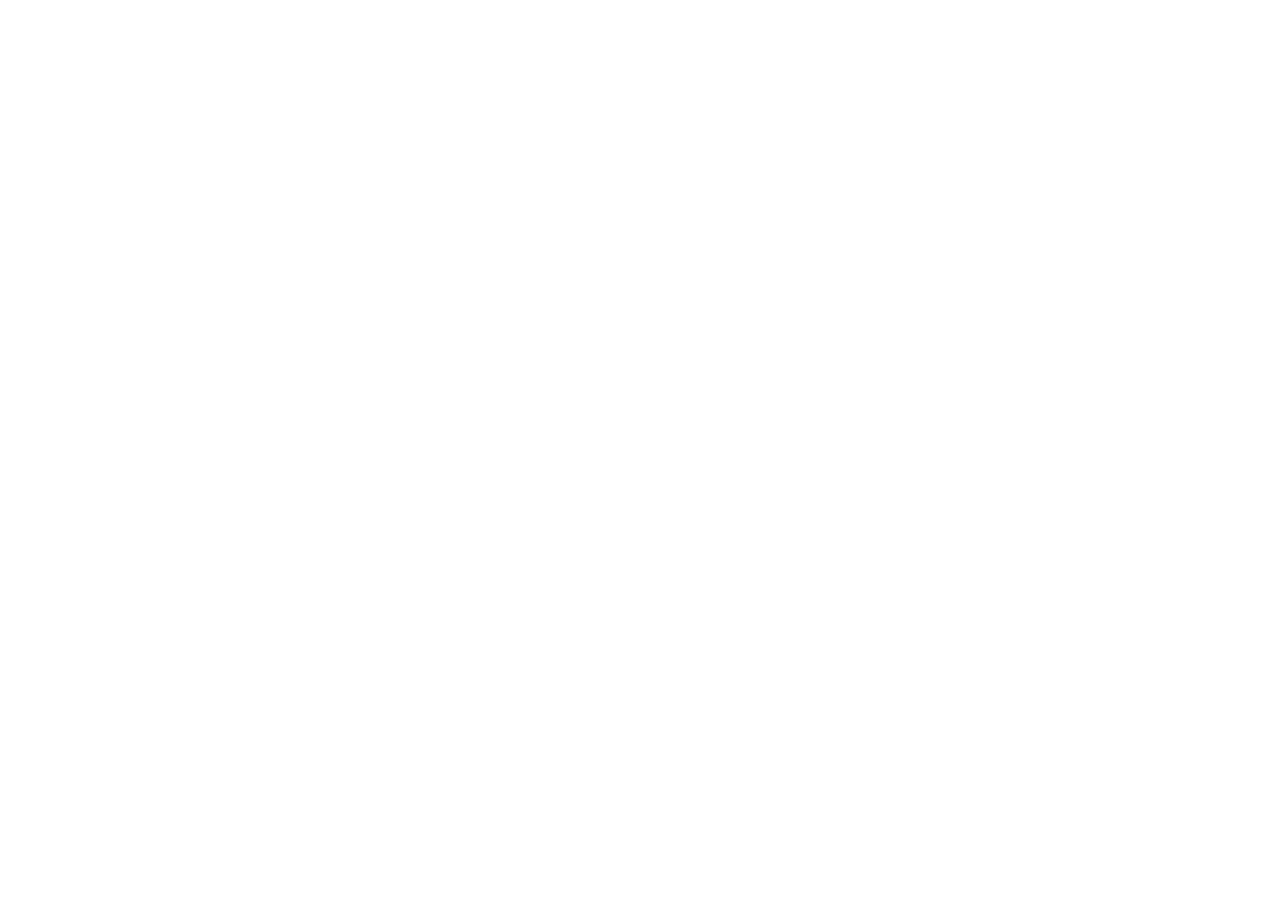
==== index.html @ bcfcf2a3 "commit" ====
<!DOCTYPE html>
<html lang="en">
<head>
    <meta charset="UTF-8">
    <meta http-equiv="X-UA-Compatible" content="IE=edge">
    <meta name="viewport" content="width=device-width, initial-scale=1.0">
    <!-- <link rel="stylesheet" href="css/style.css">
    <link rel="stylesheet" href="css/media.css"> -->
    <title></title>

</head>
<body>

</body>
</html>
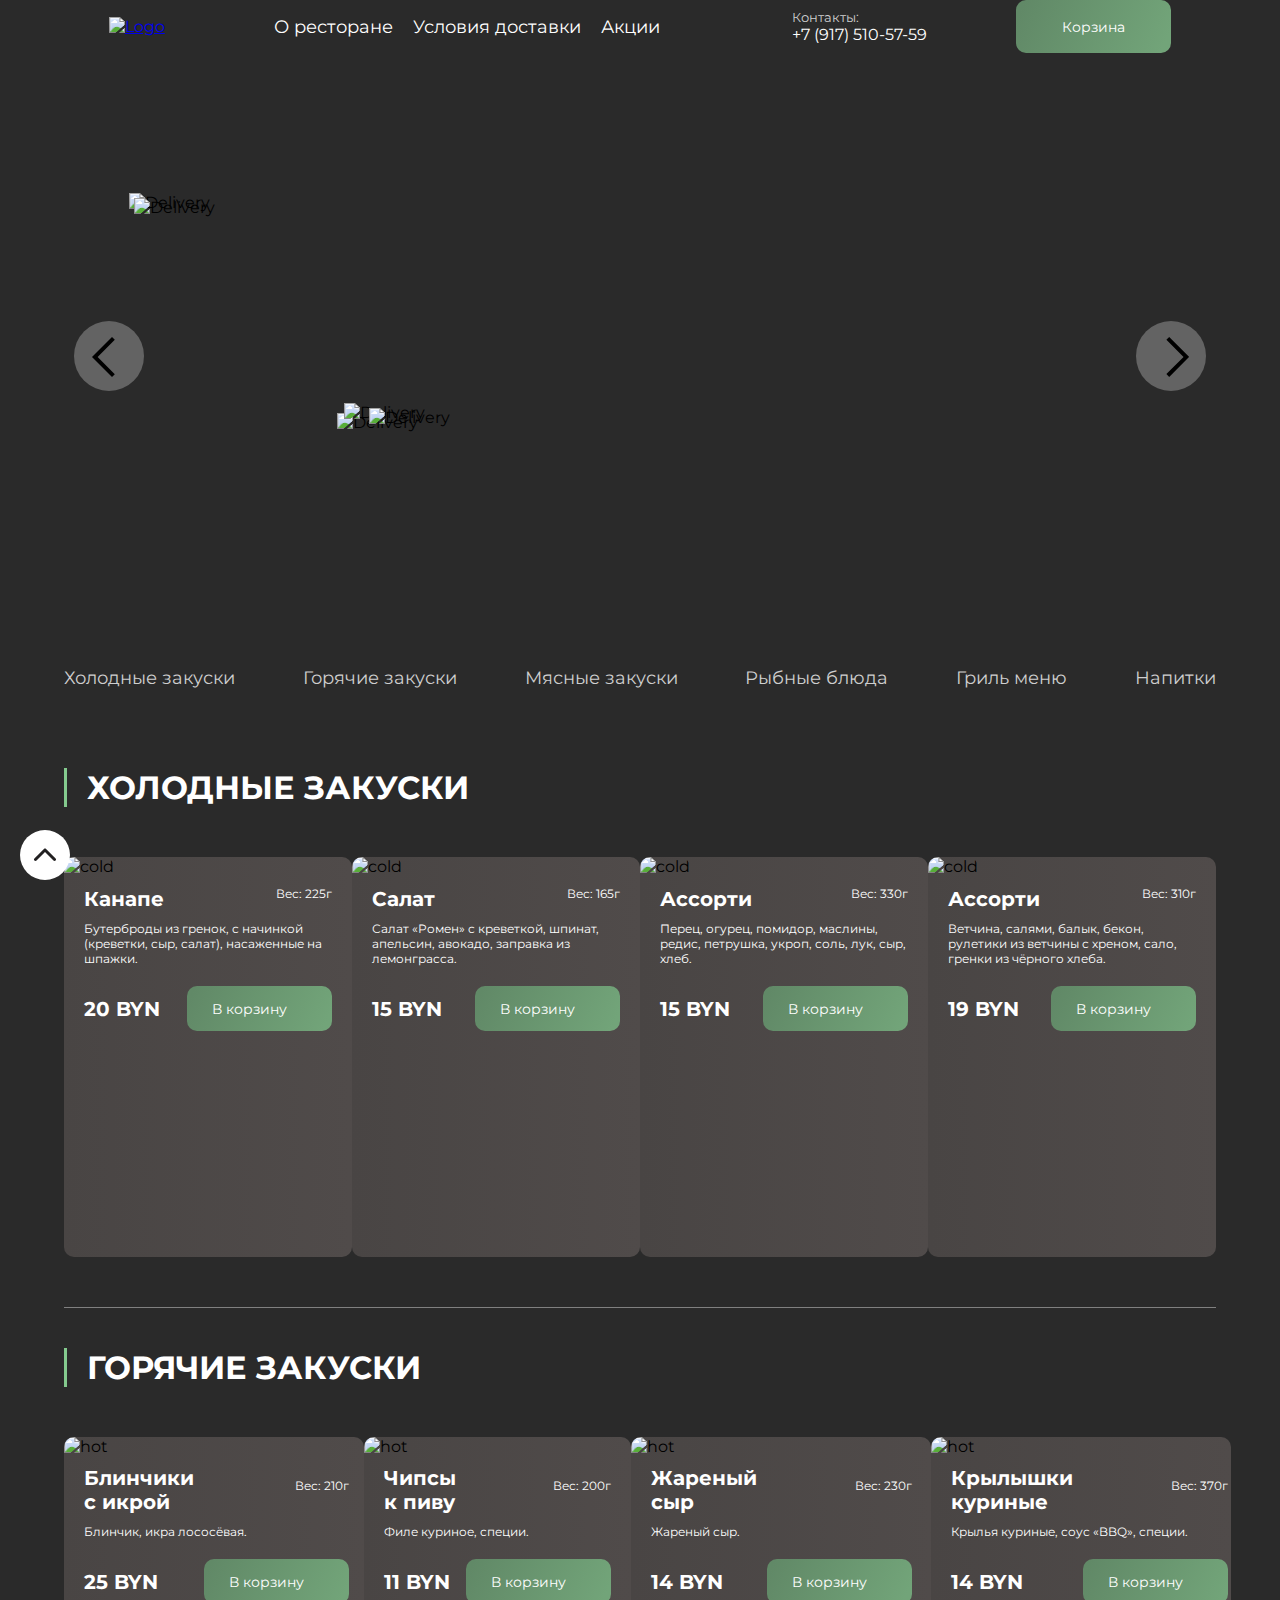
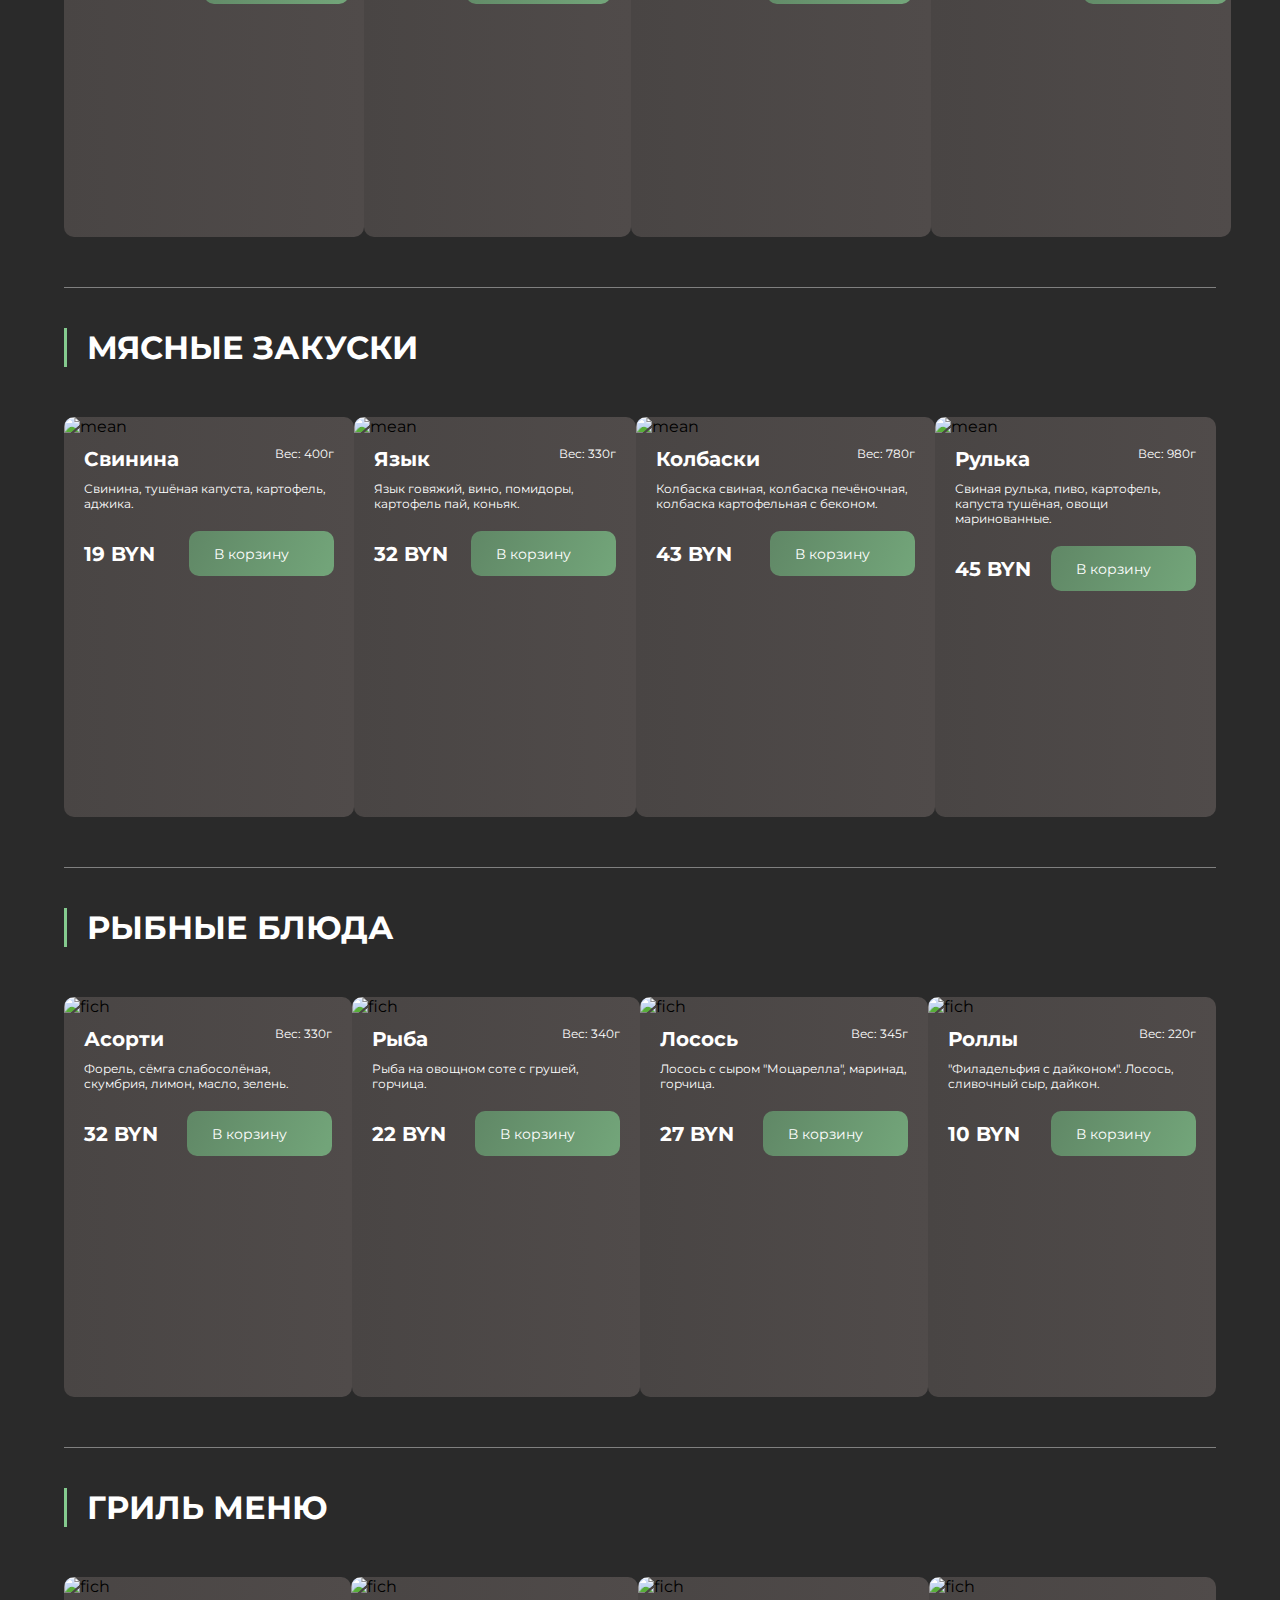
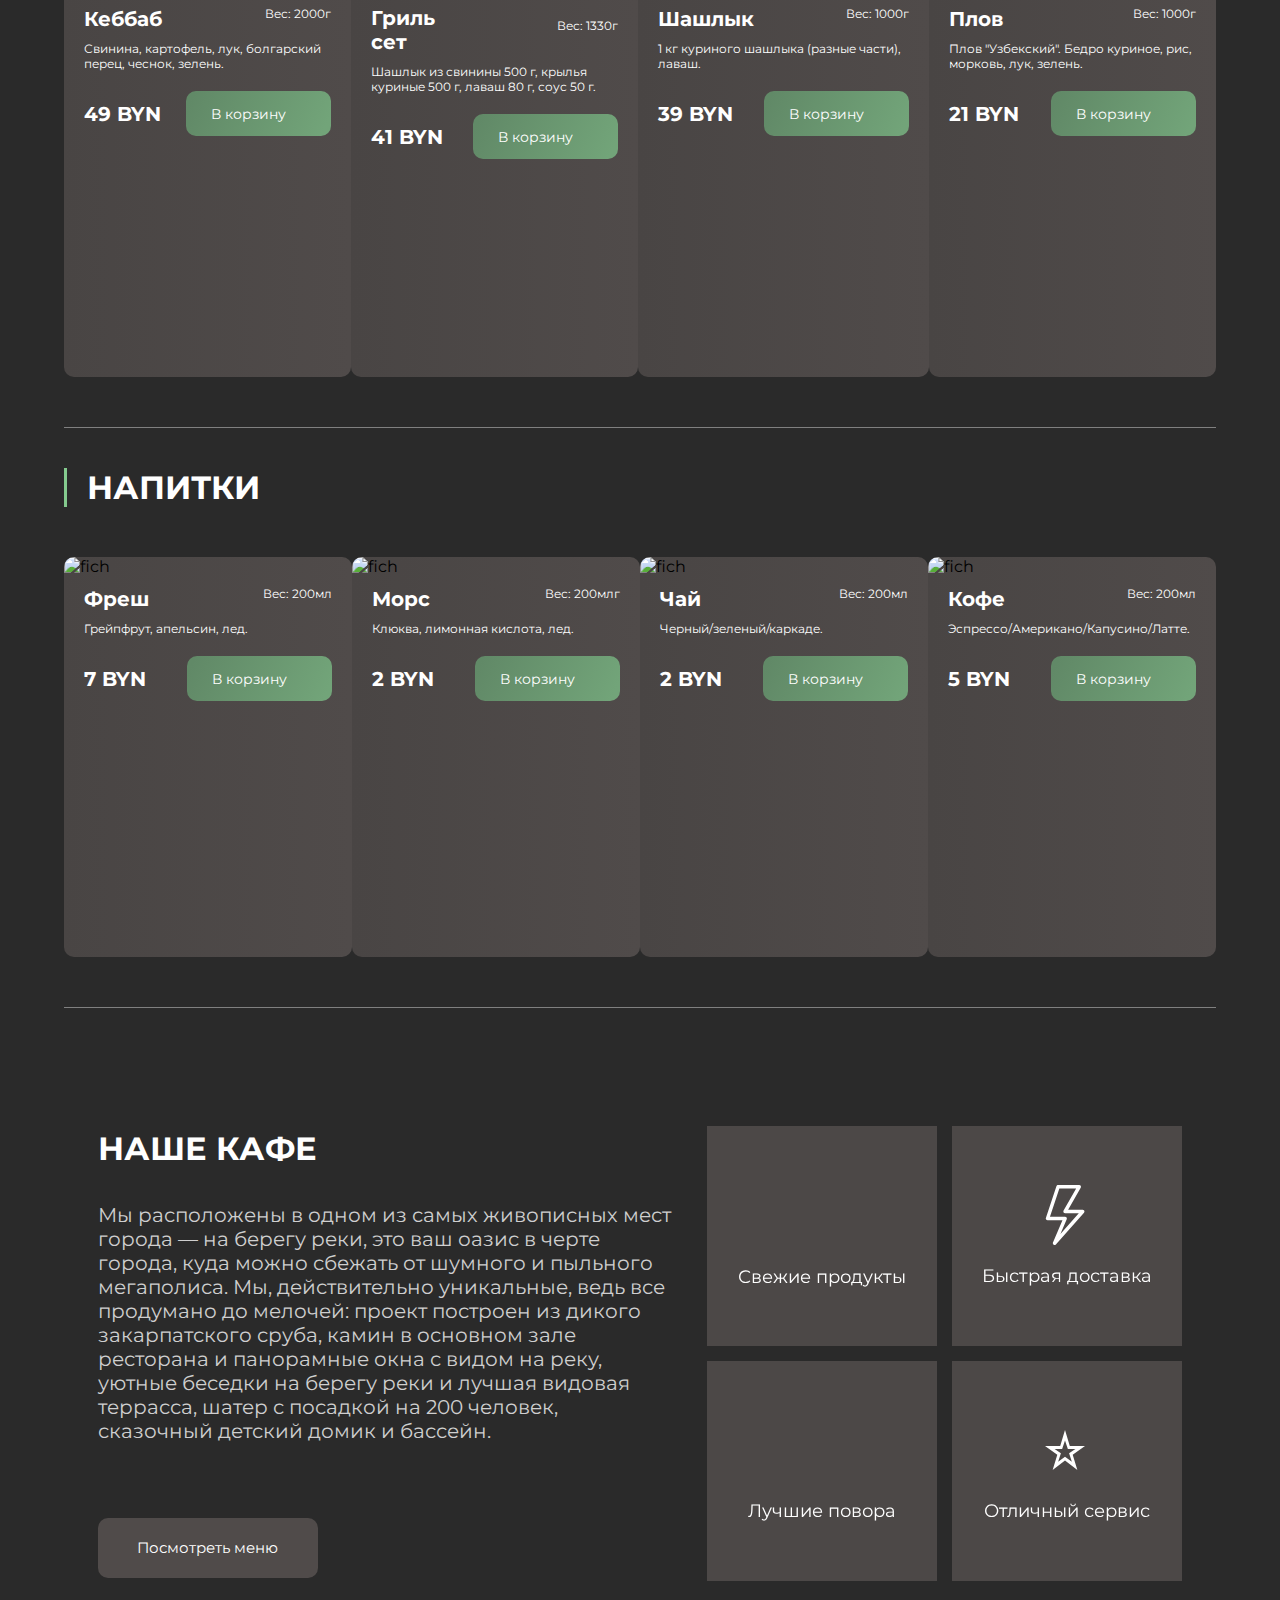
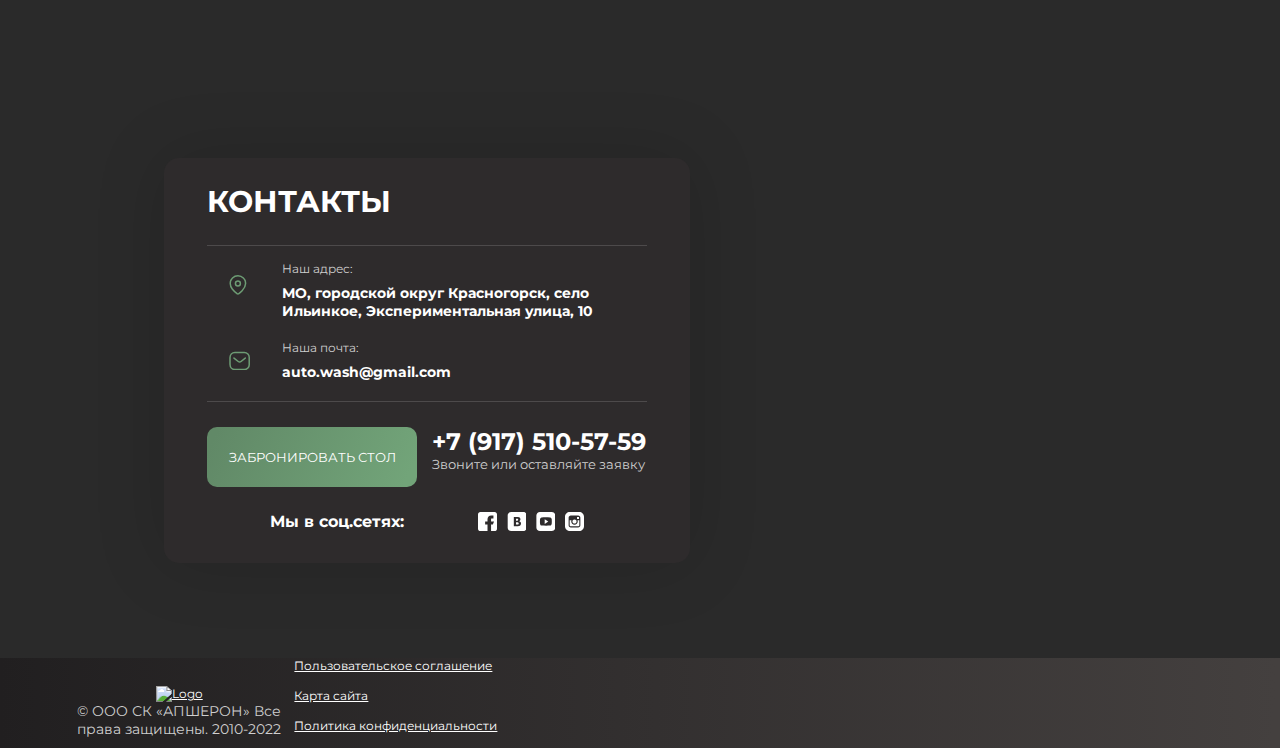
==== commit 5a656bd6: "api and some slider and page delivery" ====
--- a/index.html
+++ b/index.html
@@ -4,12 +4,566 @@
     <meta charset="UTF-8">
     <meta http-equiv="X-UA-Compatible" content="IE=edge">
     <meta name="viewport" content="width=device-width, initial-scale=1.0">
-    <!-- <link rel="stylesheet" href="css/style.css">
-    <link rel="stylesheet" href="css/media.css"> -->
-    <title></title>
+    <link rel="preconnect" href="https://fonts.googleapis.com">
+    <link rel="preconnect" href="https://fonts.gstatic.com" crossorigin>
+    <link href="https://fonts.googleapis.com/css2?family=Montserrat:wght@300;400;500&display=swap" rel="stylesheet">
+    <link rel="stylesheet" href="style/style.css">
+    <!-- <link rel="stylesheet" href="css/media.css"> -->
+    <title>RESTAURANT</title>
 
 </head>
 <body>
-
+    <div class="site">
+
+        <header class="header">
+            <div class="wrapper">
+               
+                <div class="logo-list">
+                    <a href="#"><img src="img/logo.jpg" alt="Logo"></a>
+                </div>
+
+                <nav class="nav">
+                    <ul>
+                        <li><a href="#">О ресторане</a></li>
+                        <li><a href="#">Условия доставки</a></li>
+                        <li><a href="#">Акции</a></li>
+                    </ul>
+                </nav>
+
+                <div class="contacts">
+                    <div class="icon">
+                        <a href="#"><span class="round-phone"></span></a>
+                        <a href="#"><span class="phone"></span></a>
+                    </div>
+
+                    <div class="number">
+                        <p>Контакты:</p>
+                        <h3> +7 (917) 510-57-59</h3>
+                    </div>
+                </div>
+
+                <a class="shopping-card" href="#">Корзина</a>
+
+            </div>
+
+            <!-- <div class="hidden-menu">
+                <input type="checkbox">
+                <span class="line"></span>
+                <span class="line"></span>
+                <span class="line"></span>
+                
+                <div class="header__toggle-menu" >
+                    <nav class="nav-toggle">
+                        <ul>
+                            <li><a href="#">О ресторане</a></li>
+                            <li><a href="#">Условия доставки</a></li>
+                            <li><a href="#">Акции</a></li>
+                            
+                        </ul>
+                    </nav>
+                </div>                
+            </div> -->
+        </header>
+
+        <section class="promo">
+            <div class="wrapper">
+
+                <div class="my-slider">
+                    <ul>
+                        <li class="slider-1">
+                            <!-- <div class="slider-1"> -->
+                                <img class="delivery" src="img/delivery.png" alt="Delivery">
+                                <img class="delivery-shadow" src="img/delivery-shadow.png" alt="Delivery">
+                                <img class="delivery-fon" src="img/delivery-fon.png" alt="Delivery">
+                                <img class="delivery2" src="img/delivery2.png" alt="Delivery">
+                                <img class="delivery-fon-shadow" src="img/delivery-fon-shadow.png" alt="Delivery">
+                            <!-- </div> -->
+                        </li>
+
+                        <li class="slider-2">
+                        </li>
+
+                        <li class="slider-3">
+                        </li>
+
+                    </ul>
+
+                    <div class="btn-next btn"><span class="arrow-right"></div>
+                    <div class="btn-prev btn"><span class="arrow-left"></div>
+
+                </div>
+
+            </div>
+        </section>
+
+        <section class="menu">
+            <div class="wrapper">
+
+                <nav class="nav-menu">
+                    <ul>
+                        <li><a href="#cold">Холодные закуски</a></li>
+                        <li><a href="#hot">Горячие закуски</a></li>
+                        <li><a href="#meat">Мясные закуски</a></li>
+                        <li><a href="#fish">Рыбные блюда</a></li>
+                        <li><a href="#gril">Гриль меню</a></li>
+                        <li><a href="#drink">Напитки</a></li>
+                    </ul>
+                </nav>
+
+            </div>
+        </section>
+
+        <!-- Холодные закуски -->
+        <section class="appetizers">
+            <div class="wrapper">
+
+                <h2><a name="cold">Холодные закуски</a></h2>
+                <div class="container">
+                    <div class="cart-product">
+                        <img src="img/coldappetizers1.jpg" alt="cold">
+
+                        <div class="info-product">
+                            <h3>Канапе</h3>
+                            <p class="weight">Вес: 225г</p>
+                            <p class="description">Бутерброды из гренок, с начинкой (креветки, сыр, салат), насаженные на шпажки.</p>
+                            <h3>20 BYN</h3>
+                            <a class="shopping-product" href="#">В корзину<span class="icon-card"></span></a>
+                        </div>
+                    </div>
+
+                    <div class="cart-product">
+                        <img src="img/cold-appetizers2.jpg" alt="cold">
+
+                        <div class="info-product">
+                            <h3>Салат</h3>
+                            <p class="weight">Вес: 165г</p>
+                            <p class="description">Салат «Ромен» с креветкой, шпинат, апельсин, авокадо, заправка из лемонграсса.</p>
+                            <h3>15 BYN</h3>
+                            <a class="shopping-product" href="#">В корзину<span class="icon-card"></span></a>
+                        </div>
+                    </div>
+
+                    <div class="cart-product">
+                        <img src="img/cold-appetizers3.jpg" alt="cold">
+
+                        <div class="info-product">
+                            <h3>Ассорти</h3>
+                            <p class="weight">Вес: 330г</p>
+                            <p class="description">Перец, огурец, помидор, маслины, редис, петрушка, укроп, соль, лук, сыр, хлеб.</p>
+                            <h3>15 BYN</h3>
+                            <a class="shopping-product" href="#">В корзину<span class="icon-card"></span></a>
+                        </div>
+                    </div>
+
+                    <div class="cart-product">
+                        <img src="img/cold-appetizers4.jpg" alt="cold">
+
+                        <div class="info-product">
+                            <h3>Ассорти</h3>
+                            <p class="weight">Вес: 310г</p>
+                            <p class="description">Ветчина, салями, балык, бекон, рулетики из ветчины с хреном, сало, гренки из чёрного хлеба.</p>
+                            <h3>19 BYN</h3>
+                            <a class="shopping-product" href="#">В корзину<span class="icon-card"></span></a>
+                        </div>
+                    </div>
+
+                </div>
+
+            </div>
+        </section>
+
+        <!-- Горячие закуски -->
+        <section class="appetizers">
+            <div class="wrapper">
+
+                <h2><a name="hot">Горячие закуски</a></h2>
+                <div class="container">
+                    <div class="cart-product">
+                        <img src="img/hot1.jpg" alt="hot">
+
+                        <div class="info-product">
+                            <h3>Блинчики с икрой</h3>
+                            <p class="weight">Вес: 210г</p>
+                            <p class="description">Блинчик, икра лососёвая.</p>
+                            <h3>25 BYN</h3>
+                            <a class="shopping-product" href="#">В корзину<span class="icon-card"></span></a>
+                        </div>
+                    </div>
+
+                    <div class="cart-product">
+                        <img src="img/hot2.jpg" alt="hot">
+
+                        <div class="info-product">
+                            <h3>Чипсы к пиву</h3>
+                            <p class="weight">Вес: 200г</p>
+                            <p class="description">Филе куриное, специи.</p>
+                            <h3>11 BYN</h3>
+                            <a class="shopping-product" href="#">В корзину<span class="icon-card"></span></a>
+                        </div>
+                    </div>
+
+                    <div class="cart-product">
+                        <img src="img/hot3.jpg" alt="hot">
+
+                        <div class="info-product">
+                            <h3>Жареный сыр</h3>
+                            <p class="weight">Вес: 230г</p>
+                            <p class="description">Жареный сыр.</p>
+                            <h3>14 BYN</h3>
+                            <a class="shopping-product" href="#">В корзину<span class="icon-card"></span></a>
+                        </div>
+                    </div>
+
+                    <div class="cart-product">
+                        <img src="img/hot4.jpg" alt="hot">
+
+                        <div class="info-product">
+                            <h3>Крылышки куриные</h3>
+                            <p class="weight">Вес: 370г</p>
+                            <p class="description">Крылья куриные, соус «BBQ», специи.</p>
+                            <h3>14 BYN</h3>
+                            <a class="shopping-product" href="#">В корзину<span class="icon-card"></span></a>
+                        </div>
+                    </div>
+
+                </div>
+
+            </div>
+        </section>
+
+        <!-- Мясные закуски -->
+        <section class="appetizers">
+            <div class="wrapper">
+
+                <h2><a name="meat">Мясные закуски</a></h2>
+                <div class="container">
+                    <div class="cart-product">
+                        <img src="img/meat1.jpg" alt="mean">
+
+                        <div class="info-product">
+                            <h3>Свинина</h3>
+                            <p class="weight">Вес: 400г</p>
+                            <p class="description">Свинина, тушёная капуста, картофель, аджика.</p>
+                            <h3>19 BYN</h3>
+                            <a class="shopping-product" href="#">В корзину<span class="icon-card"></span></a>
+                        </div>
+                    </div>
+
+                    <div class="cart-product">
+                        <img src="img/meat2.jpg" alt="mean">
+
+                        <div class="info-product">
+                            <h3>Язык</h3>
+                            <p class="weight">Вес: 330г</p>
+                            <p class="description">Язык говяжий, вино, помидоры, картофель пай, коньяк.</p>
+                            <h3>32 BYN</h3>
+                            <a class="shopping-product" href="#">В корзину<span class="icon-card"></span></a>
+                        </div>
+                    </div>
+
+                    <div class="cart-product">
+                        <img src="img/meat3.jpg" alt="mean">
+
+                        <div class="info-product">
+                            <h3>Колбаски</h3>
+                            <p class="weight">Вес: 780г</p>
+                            <p class="description">Колбаска свиная, колбаска печёночная, колбаска картофельная с беконом.</p>
+                            <h3>43 BYN</h3>
+                            <a class="shopping-product" href="#">В корзину<span class="icon-card"></span></a>
+                        </div>
+                    </div>
+
+                    <div class="cart-product">
+                        <img src="img/meat4.jpg" alt="mean">
+
+                        <div class="info-product">
+                            <h3>Рулька</h3>
+                            <p class="weight">Вес: 980г</p>
+                            <p class="description">Свиная рулька, пиво, картофель, капуста тушёная, овощи маринованные.</p>
+                            <h3>45 BYN</h3>
+                            <a class="shopping-product" href="#">В корзину<span class="icon-card"></span></a>
+                        </div>
+                    </div>
+
+                </div>
+
+            </div>
+        </section>
+
+        <!-- Рыбные блюда -->
+        <section class="appetizers">
+            <div class="wrapper">
+
+                <h2><a name="fish">Рыбные блюда</a></h2>
+                <div class="container">
+                    <div class="cart-product">
+                        <img src="img/fish1.jpg" alt="fich">
+
+                        <div class="info-product">
+                            <h3>Асорти</h3>
+                            <p class="weight">Вес: 330г</p>
+                            <p class="description">Форель, сёмга слабосолёная, скумбрия, лимон, масло, зелень.</p>
+                            <h3>32 BYN</h3>
+                            <a class="shopping-product" href="#">В корзину<span class="icon-card"></span></a>
+                        </div>
+                    </div>
+
+                    <div class="cart-product">
+                        <img src="img/fish2.jpg" alt="fich">
+
+                        <div class="info-product">
+                            <h3>Рыба</h3>
+                            <p class="weight">Вес: 340г</p>
+                            <p class="description">Рыба на овощном соте с грушей, горчица.</p>
+                            <h3>22 BYN</h3>
+                            <a class="shopping-product" href="#">В корзину<span class="icon-card"></span></a>
+                        </div>
+                    </div>
+
+                    <div class="cart-product">
+                        <img src="img/fish3.jpg" alt="fich">
+
+                        <div class="info-product">
+                            <h3>Лосось</h3>
+                            <p class="weight">Вес: 345г</p>
+                            <p class="description">Лосось с сыром "Моцарелла", маринад, горчица.</p>
+                            <h3>27 BYN</h3>
+                            <a class="shopping-product" href="#">В корзину<span class="icon-card"></span></a>
+                        </div>
+                    </div>
+
+                    <div class="cart-product">
+                        <img src="img/fish4.jpg" alt="fich">
+
+                        <div class="info-product">
+                            <h3>Роллы</h3>
+                            <p class="weight">Вес: 220г</p>
+                            <p class="description">"Филадельфия с дайконом". Лосось, сливочный сыр, дайкон.</p>
+                            <h3>10 BYN</h3>
+                            <a class="shopping-product" href="#">В корзину<span class="icon-card"></span></a>
+                        </div>
+                    </div>
+
+                </div>
+
+            </div>
+        </section>
+
+        <!-- Гриль меню -->
+        <section class="appetizers">
+            <div class="wrapper">
+
+                <h2><a name="gril">Гриль меню</a></h2>
+                <div class="container">
+                    <div class="cart-product">
+                        <img src="img/gril1.jpg" alt="fich">
+
+                        <div class="info-product">
+                            <h3>Кеббаб</h3>
+                            <p class="weight">Вес: 2000г</p>
+                            <p class="description">Свинина, картофель, лук, болгарский перец, чеснок, зелень.</p>
+                            <h3>49 BYN</h3>
+                            <a class="shopping-product" href="#">В корзину<span class="icon-card"></span></a>
+                        </div>
+                    </div>
+
+                    <div class="cart-product">
+                        <img src="img/gril2.jpg" alt="fich">
+
+                        <div class="info-product">
+                            <h3>Гриль сет</h3>
+                            <p class="weight">Вес: 1330г</p>
+                            <p class="description">Шашлык из свинины 500 г, крылья куриные 500 г, лаваш 80 г, соус 50 г.</p>
+                            <h3>41 BYN</h3>
+                            <a class="shopping-product" href="#">В корзину<span class="icon-card"></span></a>
+                        </div>
+                    </div>
+
+                    <div class="cart-product">
+                        <img src="img/gril3.jpg" alt="fich">
+
+                        <div class="info-product">
+                            <h3>Шашлык</h3>
+                            <p class="weight">Вес: 1000г</p>
+                            <p class="description">1 кг куриного шашлыка (разные части), лаваш.</p>
+                            <h3>39 BYN</h3>
+                            <a class="shopping-product" href="#">В корзину<span class="icon-card"></span></a>
+                        </div>
+                    </div>
+
+                    <div class="cart-product">
+                        <img src="img/gril4.jpg" alt="fich">
+
+                        <div class="info-product">
+                            <h3>Плов</h3>
+                            <p class="weight">Вес: 1000г</p>
+                            <p class="description">Плов "Узбекский". Бедро куриное, рис, морковь, лук, зелень.</p>
+                            <h3>21 BYN</h3>
+                            <a class="shopping-product" href="#">В корзину<span class="icon-card"></span></a>
+                        </div>
+                    </div>
+
+                </div>
+
+            </div>
+        </section>
+
+        <!-- Напитки -->
+        <section class="appetizers">
+            <div class="wrapper">
+        
+                <h2><a name="drink">Напитки</a></h2>
+                <div class="container">
+                    <div class="cart-product">
+                        <img src="img/drink1.jpg" alt="fich">
+        
+                        <div class="info-product">
+                            <h3>Фреш</h3>
+                            <p class="weight">Вес: 200мл</p>
+                            <p class="description">Грейпфрут, апельсин, лед.</p>
+                            <h3>7 BYN</h3>
+                            <a class="shopping-product" href="#">В корзину<span class="icon-card"></span></a>
+                        </div>
+                    </div>
+        
+                    <div class="cart-product">
+                        <img src="img/drink2.jpg" alt="fich">
+        
+                        <div class="info-product">
+                            <h3>Морс</h3>
+                            <p class="weight">Вес: 200млг</p>
+                            <p class="description">Клюква, лимонная кислота, лед.</p>
+                            <h3>2 BYN</h3>
+                            <a class="shopping-product" href="#">В корзину<span class="icon-card"></span></a>
+                        </div>
+                    </div>
+        
+                    <div class="cart-product">
+                        <img src="img/drink3.jpg" alt="fich">
+        
+                        <div class="info-product">
+                            <h3>Чай</h3>
+                            <p class="weight">Вес: 200мл</p>
+                            <p class="description">Черный/зеленый/каркаде.</p>
+                            <h3>2 BYN</h3>
+                            <a class="shopping-product" href="#">В корзину<span class="icon-card"></span></a>
+                        </div>
+                    </div>
+        
+                    <div class="cart-product">
+                        <img src="img/drink4.jpg" alt="fich">
+        
+                        <div class="info-product">
+                            <h3>Кофе</h3>
+                            <p class="weight">Вес: 200мл</p>
+                            <p class="description">Эспрессо/Американо/Капусино/Латте.</p>
+                            <h3>5 BYN</h3>
+                            <a class="shopping-product" href="#">В корзину<span class="icon-card"></span></a>
+                        </div>
+                    </div>
+        
+                </div>
+        
+            </div>
+        </section>
+
+        <!-- Наше кафе -->
+        <section class="block-cafe">
+            <div class="wrapper">
+
+                <div class="container">
+                    <h2>Наше кафе</h2>
+                    <p>Мы расположены в одном из самых живописных мест города — на берегу реки, это ваш оазис в черте города, куда можно сбежать от шумного и пыльного мегаполиса. Мы, действительно уникальные, ведь все продумано до мелочей: проект построен из дикого закарпатского сруба, камин в основном зале ресторана и панорамные окна с видом на реку, уютные беседки на берегу реки и лучшая видовая террасса, шатер с посадкой на 200 человек, сказочный детский домик и бассейн.</p>
+                    <a class="btn-menu" href="#">Посмотреть меню</a>
+                </div>
+
+                <div class="blocks">
+                    <div class="block">
+                        <span class="products"></span>
+                        <p>Свежие продукты</p>
+                    </div>
+                    <div class="block">
+                        <span class="fast-delivery"></span>
+                        <p>Быстрая доставка</p>
+                    </div>
+                    <div class="block">
+                        <span class="cook"></span>
+                        <p>Лучшие повора</p>
+                    </div>
+                    <div class="block">
+                        <span class="service"></span>
+                        <p>Отличный сервис</p>
+                    </div>
+                </div>
+
+            </div>
+        </section>
+
+        <!-- Карта API -->
+        <section class="block-map">
+            <div class="wrapper">
+
+                <div id="map" class="map"></div>
+
+                <div class="contact">
+                    <h2>Контакты</h2>
+
+                    <div class="adress">
+                        <p>Наш адрес:</p>
+                        <span class="location"></span>
+                        <h3>МО, городской округ Красногорск, село Ильинкое, Экспериментальная улица, 10</h3>
+                        <p>Наша почта:</p>
+                        <span class="messange"></span>
+                        <h3>auto.wash@gmail.com</h3>
+                    </div>
+
+                        <div class="booking">
+                            <a class="btn-booking" href="#">Забронировать стол</a>
+                            <div class="number">
+                                <h4>+7 (917) 510-57-59</h4>
+                                <p>Звоните или оставляйте заявку</p>
+                            </div>
+                        </div>
+
+                        <div class="social">
+                            <h3>Мы в соц.сетях:</h3>
+                            <div class="social-icon">
+                                <span class="fb"></span>
+                                <span class="vk"></span>
+                                <span class="youtube"></span>
+                                <span class="insta"></span>
+                            </div>
+                    </div>
+                </div>
+
+            </div>
+        </section>
+
+        <!-- Подвал -->
+        <footer class="footer">
+
+            <div class="wrapper">
+
+                <a class="up" href="#"></a>
+
+                <div class="logo-list">
+                    <a href="#"><img src="img/logo.jpg" alt="Logo"></a>
+                    <p>&copy ООО СК &laquoАПШЕРОН&raquo Все права защищены. 2010-2022</p>
+                </div>
+
+                <div class="footer-info">
+                    <a href="#">Пользовательское соглашение</a>
+                    <a href="#">Карта сайта</a>
+                    <a href="#">Политика конфиденциальности</a>
+                </div>
+
+            </div>
+
+        </footer>
+
+    </div>
+
+    <script src="https://api-maps.yandex.ru/2.1/?apikey=2c620099-3058-40dc-9f0e-a61a5a1b2215&lang=ru_RU"></script>
+    <script src="./script/script.js"></script>
 </body>
 </html>
--- a/style/style.css
+++ b/style/style.css
@@ -0,0 +1,817 @@
+* {
+    margin: 0;
+    padding: 0;
+    box-sizing: border-box;
+}
+
+html, body {
+    height: 100%;
+    font-family: 'Montserrat', sans-serif;
+}
+
+.site {
+    background: #2a2a2a;
+}
+
+.wrapper {
+    width: 90%;
+    max-width: 1280px;
+    margin: 0 auto;
+}
+
+/* HEADER */
+
+.logo-list img{
+    width: 170px;
+}
+
+.header .wrapper {
+    display: flex;
+    align-items: center;
+    justify-content: space-around;
+}
+
+.nav ul {
+    display: flex;
+}
+
+.nav li {
+    list-style-type: none;
+}
+
+.nav a {
+    color: #FFFFFF;
+    font-size: 18px;
+    text-decoration: none;
+    margin-left: 20px;
+    cursor: pointer;
+    transition: 0.3s;
+}
+
+.nav a:hover {
+    color: #a4db85;
+}
+
+.contacts {
+    display: flex;
+    align-items: center;
+}
+
+.icon {
+    position: relative;
+    margin-right: 10px;
+}
+
+.round-phone {
+    display: block;
+    background-image: url(../img/roundphone.svg);
+    background-repeat: no-repeat;
+    width: 32px;
+    height: 32px;
+}
+
+.phone {
+    display: block;
+    background-image: url(../img/phone.svg);
+    background-repeat: no-repeat;
+    width: 16px;
+    height: 16px;
+    position: absolute;
+    top: 8px;
+    right: 8px;
+}
+
+.number p {
+    color: #CFCFCF;
+    font-size: 12px;
+}
+
+.number h3 {
+    color: #ffffff;
+    font-size: 16px;
+    font-weight: 400;
+}
+
+.wrapper .shopping-card {
+    color: #ffffff;
+    text-align: center;
+    text-decoration: none;
+    font-size: 14px;
+    background: linear-gradient(114.93deg, #618967 5.11%, #72A479 94%);
+    border: none;
+    border-radius: 10px;
+    display: flex;
+    align-items: center;
+    justify-content: center;
+    width: 155px;
+    height: 53px;
+}
+
+.shopping-card:hover {
+    border: 1px solid #a4db85;
+    transition: 0.3s;
+}
+
+/* PROMO */
+
+/* .wrapper .my-slider .slider-1{
+    background-image: url('../img/promo1.png');
+    background-repeat: no-repeat;
+    background-size: cover;
+    height: 585px;
+    position: relative;
+} */
+
+.delivery {
+    position: absolute;
+    top: 140px;
+    left: 65px;
+}
+
+.delivery-shadow {
+    position: absolute;
+    top: 145px;
+    left: 70px;
+}
+
+.delivery-fon {
+    position: absolute;
+    top: 350px;
+    left: 280px;
+    z-index: 1;
+}
+
+.delivery2 {
+    position: absolute;
+    top: 355px;
+    left: 305px;
+    z-index: 2;
+}
+
+.delivery-fon-shadow {
+    position: absolute;
+    top: 360px;
+    left: 273px;
+}
+
+/* SLIDER */
+.my-slider {
+    position: relative;
+    overflow: hidden;
+    transition: transform 3s ease;
+}
+
+.my-slider ul {
+    list-style: none;
+    display: flex;
+    transition: transform 3s ease;
+}
+
+.my-slider ul li{
+    flex: none;
+    width: 100%;
+    height: 200px;
+    display: flex;
+    align-items: center;
+    justify-content: center;
+    position: relative;
+}
+
+.my-slider ul .slider-1 {
+    background-image: url('../img/promo1.png');
+    background-repeat: no-repeat;
+    background-size: cover;
+    height: 585px;
+}
+
+.my-slider ul .slider-2 {
+    background-image: url('../img/slider-2.jpg');
+    background-repeat: no-repeat;
+    background-size: cover;
+    height: 585px;
+}
+
+.my-slider ul .slider-3 {
+    background-image: url('../img/slider-3.jpg');
+    background-repeat: no-repeat;
+    background-size: cover;
+    height: 585px;
+}
+
+.btn {
+    width: 70px;
+    height: 70px;
+    font-size: 30px;
+    background: rgb(135 135 135 / 61%);
+    border-radius: 50%;
+    position: absolute;
+    top: calc(50% - 25px);
+    display: flex;
+    justify-content: center;
+    align-items: center;
+    cursor: pointer;
+}
+
+.btn-prev {
+    left: 10px;
+}
+
+.btn-next {
+    right: 10px;
+}
+
+.arrow-right {
+    width: 35px;
+    height: 45px;
+    display: block;
+    background-image: url(../img/arrow-right.svg);
+    background-repeat: no-repeat;
+}
+
+.arrow-left {
+    width: 35px;
+    height: 45px;
+    display: block;
+    background-image: url(../img/arrow-left.svg);
+    background-repeat: no-repeat;
+}
+
+/* NAVIGATION MENU */
+
+.menu {
+    background: #2a2a2a;
+    height: 80px;
+    display: flex;
+    align-items: center;
+    margin-bottom: 50px; 
+    position: sticky;
+    top: 0;
+    min-height: 2em;
+    z-index: 3;
+}
+
+.nav-menu ul {
+    display: flex;
+    justify-content: space-between;
+}
+
+.nav-menu li {
+    list-style-type: none;
+}
+
+.nav-menu a {
+    color: #CFCFCF;
+    font-size: 18px;
+    text-decoration: none;
+    cursor: pointer;
+    position: relative;
+    line-height: 4;
+    height: 20px;
+}
+
+.nav-menu a:after {
+	display: block;
+	position: absolute;
+	left: 0;
+	width: 0;
+	height: 2px;
+	background-color: #84ca8e;
+	content: "";
+	transition: width 0.3s ease-out;
+}
+
+.nav-menu a:hover:after,
+.nav-menu a:focus:after {
+	width: 100%;
+}
+
+.nav-menu a:hover{
+    color: #ffffff;
+}
+
+/* CART PRODUCT */
+
+.appetizers h2 {
+    color: #FFFFFF;
+    font-size: 32px;
+    text-transform: uppercase;
+    margin-bottom: 50px;
+    border-left: 3px solid #84ca8e;
+    padding: 0 20px;
+}
+
+.appetizers .container {
+    display: flex;
+    justify-content: space-between;
+}
+
+.cart-product {
+    width: 300px;
+    height: 400px;
+    background: linear-gradient(90deg, #494544 0%, #504B4A 100%);
+    border-radius: 10px;
+    margin-bottom: 50px;
+    transition: 0.3s;
+}
+
+.cart-product:hover{
+    transform: scale(1.03);
+    box-shadow: 6px 11px 5px #1a1a1a;
+}
+
+.cart-product img {
+    width: 300px;
+    height: 225px;
+    border-top-left-radius: 10px;
+    border-top-right-radius: 10px;
+    margin-bottom: 10px;
+}
+
+.cart-product .shopping-product {
+    color: #ffffff;
+    text-decoration: none;
+    font-size: 14px;
+    background: linear-gradient(114.93deg, #618967 5.11%, #72A479 94%);
+    border: none;
+    border-radius: 10px;
+    width: 145px;
+    height: 45px;
+    display: flex;
+    align-items: center;
+    padding-left: 25px;
+    position: relative;
+    z-index: 1;
+    transition: 0.3s;
+}
+
+.shopping-product:hover {
+    background: linear-gradient(114.93deg, #58815e 15.11%, #568f5c 94%);
+}
+
+.icon-card {
+    width: 22px;
+    height: 22px;
+    display: block;
+    background-image: url(../img/icon-card.svg);
+    background-repeat: no-repeat;
+    position: absolute;
+    top: 13px;
+    right: 13px;
+    z-index: 2;
+}
+
+.info-product {
+    color: #ffffff;
+    padding: 0 20px;
+    display: grid;
+    grid-template-columns: 1fr 1fr;
+    align-items: center;
+    grid-gap: 10px;
+}
+
+.weight {
+    display: flex;
+    justify-content: end;
+}
+
+.description {
+    grid-column-start: 1;
+    grid-column-end: 3;
+    grid-row-start: 2;
+    grid-row-end: 3;
+}
+
+.info-product h3 {
+    font-size: 20px;
+}
+
+.info-product p {
+    font-size: 12px;
+    margin-bottom: 10px;
+}
+
+.appetizers .wrapper {
+    border-bottom: 1px solid #808080;
+    margin-bottom: 40px;
+}
+
+/* BLOCK CAFE */
+
+.block-cafe .wrapper {
+    background-image: url('../img/promo1.png');
+    background-repeat: no-repeat;
+    background-size: cover;
+    height: 610px;
+    display: flex;
+    align-items: center;
+    justify-content: space-evenly;
+}
+
+.block-cafe .container {
+    width: 50%;
+}
+
+.block-cafe .container h2 {
+    color: #FFFFFF;
+    font-size: 32px;
+    text-transform: uppercase;
+    margin-bottom: 35px;
+}
+
+.block-cafe .container p {
+    color: #CFCFCF;;
+    font-size: 20px;
+    margin-bottom: 75px;
+}
+
+.btn-cafe {
+    border: none;
+    background: #0000006e;
+}
+
+.wrapper .btn-menu {
+    color: #FFFFFF;
+    font-size: 15px;
+    text-decoration: none;
+    background: #504B4A;
+    backdrop-filter: blur(5px);
+    border-radius: 10px;
+    display: flex;
+    align-items: center;
+    justify-content: center;
+    width: 220px;
+    height: 60px;
+}
+
+.btn-menu:hover {
+    border: 2px solid rgba(255, 255, 255, 0.2);
+    transition: 0.3s;
+}
+
+.blocks {
+    display: grid;
+    grid-template-columns: 1fr 1fr;
+    grid-gap: 15px;
+    align-items: center;
+    justify-content: center;
+}
+
+.block {
+    width: 230px;
+    height: 220px;
+    background: rgba(80, 75, 74, 0.9);
+    backdrop-filter: blur(4px);
+    display: flex;
+    flex-direction: column;
+    align-items: center;
+    justify-content: center;
+    transition: 0.3s;
+}
+
+.block:hover {
+    box-shadow: 5px 12px 8px #1a1a1a8f;
+}
+
+.blocks p {
+    color: #FFFFFF;
+    font-size: 18px;
+}
+
+.block:hover p{
+    color: #79B282;
+    transition: 0.3s;
+}
+
+.products{
+    display: block;
+    background-image: url(../img/icon-onion.svg);
+    background-repeat: no-repeat;
+    width: 70px;
+    height: 62px;
+    margin-bottom: 20px;
+}
+
+.block:hover .products{
+    background-image: url(../img/icon-onion-green.svg);
+    transition: 0.3s;
+}
+
+.fast-delivery {
+    display: block;
+    background-image: url(../img/icon-vector.svg);
+    background-repeat: no-repeat;
+    width: 70px;
+    height: 60px;
+    margin-bottom: 20px;
+    position: relative;
+    right: -13px;
+}
+
+.block:hover .fast-delivery{
+    background-image: url(../img/icon-vector-green.svg);
+    transition: 0.3s;
+}
+
+.cook {
+    display: block;
+    background-image: url(../img/icon-hat.svg);
+    background-repeat: no-repeat;
+    width: 70px;
+    height: 60px;
+    margin-bottom: 20px;
+}
+
+.block:hover .cook{
+    background-image: url(../img/icon-hat-green.svg);
+    transition: 0.3s;
+}
+
+.service {
+    display: block;
+    background-image: url(../img/icon-star.svg);
+    background-repeat: no-repeat;
+    width: 70px;
+    height: 60px;
+    margin-bottom: 20px;
+    position: relative;
+    right: -13px;
+    bottom: -10px;
+}
+
+.block:hover .service{
+    background-image: url(../img/icon-star-green.svg);
+    transition: 0.3s;
+}
+
+/*  BLOCK MAP */
+.block-map .wrapper {
+    position: relative;
+}
+
+/* MAP API */
+.map {
+    width: 100%;
+    height: 600px;
+}
+
+[class*="ground-pane"] {
+    filter: grayscale(1);
+}
+
+.contact {
+    width: 526px;
+    height: 405px;
+    background: #2E2B2C;
+    box-shadow: 0px 0px 70px rgba(0, 0, 0, 0.15);
+    border-radius: 15px;
+    position: absolute;
+    top: 100px;
+    left: 100px;
+    display: flex;
+    flex-direction: column;
+    padding: 25px 43px;
+}
+
+.contact h2 {
+    font-size: 30px;
+    text-transform: uppercase;
+    color: #FFFFFF;
+    border-bottom: 1px solid rgba(255, 255, 255, 0.15);
+    padding-bottom: 25px;
+    margin-bottom: 15px;
+}
+
+.contact h3 {
+    font-size: 14px;
+    color: #FFFFFF;
+    padding: 0 43px 0 75px;
+    margin-bottom: 20px;
+}
+
+.contact h4 {
+    font-size: 24px;
+    color: #FFFFFF;
+}
+
+.contact p {
+    font-size: 12px;
+    color: #CFCFCF;
+    padding: 0 43px 0 75px;
+    margin-bottom: 8px;
+}
+
+.adress {
+    border-bottom: 1px solid rgba(255, 255, 255, 0.15);
+    margin-bottom: 25px;
+}
+
+.location {
+    display: block;
+    background-image: url(../img/Location.svg);
+    background-repeat: no-repeat;
+    width: 18px;
+    height: 21px;
+    position: absolute;
+    left: 65px;
+    top: 116px;
+}
+
+.messange {
+    display: block;
+    background-image: url(../img/Message.svg);
+    background-repeat: no-repeat;
+    width: 21px;
+    height: 19px;
+    position: absolute;
+    left: 65px;
+    top: 193px;
+}
+
+.booking {
+    display: flex;
+    margin-bottom: 25px;
+}
+
+.number p {
+    padding: 0;
+    font-size: 13px;
+}
+
+.btn-booking {
+    width: 210px;
+    height: 60px;
+    color: #FFFFFF;
+    font-size: 13px;
+    text-decoration: none;
+    text-transform: uppercase;
+    background: linear-gradient(114.93deg, #618967 5.11%, #72A479 94%);
+    border-radius: 10px;
+    display: flex;
+    align-items: center;
+    justify-content: center;
+    margin-right: 15px;
+}
+
+.social {
+    display: flex;
+    justify-content: space-evenly;
+}
+
+.social h3 {
+    color: #FFFFFF;
+    font-size: 16px;
+    padding: 0;
+}
+
+.social-icon {
+    display: flex;
+    margin-left: 10px;
+}
+
+.fb {
+    display: block;
+    background-image: url(../img/fb.svg);
+    background-repeat: no-repeat;
+    width: 19px;
+    height: 19px;
+    margin-right: 10px;
+}
+
+.fb:hover {
+    background-image: url(../img/fb-green.svg);
+    transition: 0.2s;
+}
+
+.vk {
+    display: block;
+    background-image: url(../img/vk.svg);
+    background-repeat: no-repeat;
+    width: 19px;
+    height: 19px;
+    margin-right: 10px;
+}
+
+.vk:hover {
+    background-image: url(../img/vk-green.svg);
+    transition: 0.2s;
+}
+
+.youtube {
+    display: block;
+    background-image: url(../img/youtube.svg);
+    background-repeat: no-repeat;
+    width: 19px;
+    height: 19px;
+    margin-right: 10px;
+}
+
+.youtube:hover {
+    background-image: url(../img/youtube-green.svg);
+    transition: 0.2s;
+}
+
+.insta {
+    display: block;
+    background-image: url(../img/insta.svg);
+    background-repeat: no-repeat;
+    width: 19px;
+    height: 19px;
+}
+
+.insta:hover {
+    background-image: url(../img/insta-green.svg);
+    transition: 0.2s;
+}
+
+/* FOOTER */
+
+.footer {
+    background: linear-gradient(270.7deg, #44403F 0.4%, #211F20 100%)
+}
+
+.footer .wrapper {
+    display: flex;
+    align-items: center;
+}
+
+.footer .logo-list {
+    margin-top: 15px;
+}
+
+.footer-info {
+    display: flex;
+    flex-direction: column;
+}
+
+.footer-info a {
+    margin-bottom: 15px;
+}
+
+.footer .logo-list {
+    width: 20%;
+    text-align: center;
+}
+
+.footer p {
+    color: #CFCFCF;
+    font-size: 14px;
+}
+
+.footer a {
+    color: #ffffff;
+    font-size: 12px;
+}
+
+.up {
+    display: inline-block;
+    width: 50px;
+    height: 50px;
+    background-color: rgba(255, 255, 255, 1);
+    background-image: url(../img/Arrow.svg);
+    background-position: center;
+    background-repeat: no-repeat;
+    border-radius: 50%;
+    position: fixed;
+    bottom: 20px;
+    left: 20px;
+    z-index: 4;
+}
+
+/* Страница доставки */
+
+.conditions-delivery {
+    border-top: 1px solid #808080;
+}
+.conditions-delivery h2 {
+    color: #FFFFFF;
+    font-size: 32px;
+    text-transform: uppercase;
+    margin-bottom: 50px;
+    border-left: 3px solid #84ca8e;
+    padding: 0 20px;
+    margin-top: 50px;
+}
+
+.conditions-delivery h3 {
+    font-size: 22px;
+    color: #FFFFFF;
+}
+
+.conditions-delivery p {
+    font-size: 22px;
+    color: #CFCFCF;;
+}
+
+.schedule {
+    display: flex;
+}
+
+.schedule-delivery {
+    margin-right: 100px;
+    margin-bottom: 40px;
+}
+
+.order {
+    width: 50%;
+    margin-bottom: 40px;
+}